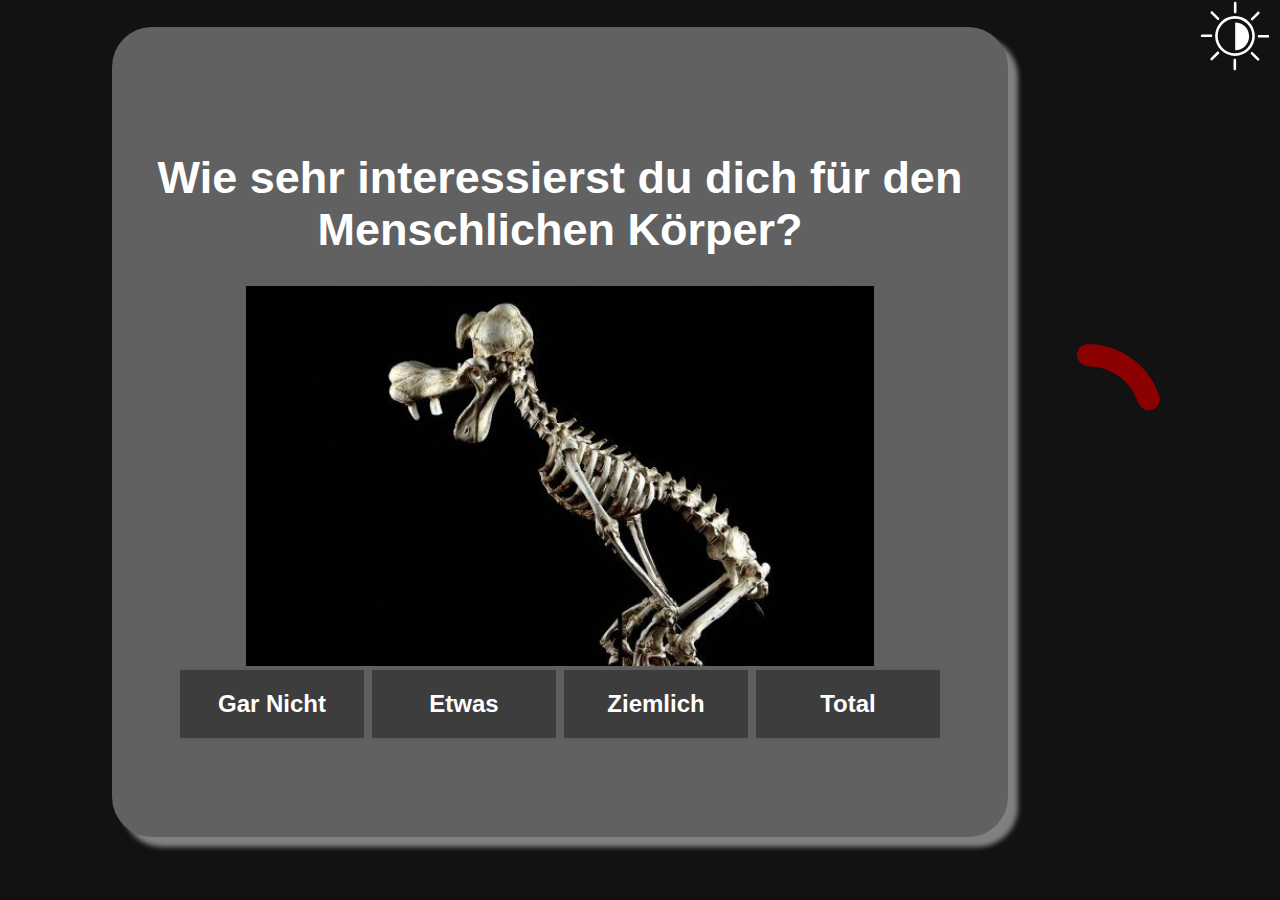
==== index.html @ cc0f7373 "Merge branch 'main' of https://github.com/UuBroot/faqHTLleonding" ====
<!DOCTYPE html>
<html lang="en">
<head>
  <meta charset="UTF-8" />
  <meta http-equiv="X-UA-Compatible" content="IE=edge" />
  <meta name="viewport" content="width=device-width, initial-scale=1.0" />
  <title>Welcher Zweig passt zu dir?</title>
  <link rel="stylesheet" href="./style/style.css" />
  <script src="./js/questions.js" defer></script>
  <script src="./js/script.js" defer></script>
</head>

<body id="body">
  <img
    src="./img/lightmodeicon.svg"
    alt="change Color"
    id="colorChanger"
    onclick="changeLightMode()"
  />
  <main id="main"></main>
  <div class="pie" style="--p:20"></div>
</body>
</html>
---- style/style.css ----
@import url("https://fonts.googleapis.com/css?family=Open+Sans&display=swap");

/*
*   Variables
*/
:root {
  /*dark*/
  --backgroundColor: rgb(97, 97, 97);
  --mainColor1: rgb(61, 61, 61);
  --mainColor2: rgb(95, 95, 95);
  --colorScheme: dark;
  --boxshadow: 10px 10px 5px 0px rgba(165, 165, 165, 0.75);
  /*free internal fire pit of hell*/
  /*
    --backgroundColor: rgb(236, 236, 236);
    --mainColor1: rgb(214, 214, 214);
    --mainColor2: rgb(231, 231, 231);
    --colorScheme: light;
    --boxshadow: 10px 10px 5px 0px rgba(165, 165, 165, 0.75);
*/
}

@property --p {
  syntax: '<number>';
  inherits: true;
  initial-value: 0;
}

.questions_grid {
  display: grid;
  width: 60vw;
  grid-template-columns: 25% 25% 25% 25%;
  margin-right: auto;
  margin-left: auto;
  animation: buttonintro 2s;
}

/*
*   Animations
*/
@keyframes h1intro {
  0% {
    transform: scale(1.4);
    opacity: 0;
  }

  100% {
    transform: scale(1);
    opacity: 1;
  }
}

@keyframes buttonintro {
  0% {
    opacity: 0;
  }

  100% {
    opacity: 1;
  }
}

@keyframes imgintro {
  0% {
    opacity: 0;
  }

  100% {
    opacity: 1;
  }
}

@keyframes bgScroll {
  0% {
    background-position: 0px 0px;
  }

  100% {
    background-position: 0px -808px;
  }
}

/*
*   Not Valiables
*/
html {
  color-scheme: var(--colorScheme);
  text-align: center;
  font-family: "Manrope-Regular", "OpenSans", sans-serif;
}

body {
  margin: 0px;
  padding: 0px;
  display: flex;
  align-items: center;
  justify-content: center;
  background-image: url();
  animation: bgScroll 20s linear infinite;
  background-position: center;
  background-size: 25%;
}

main {
  margin-top: 3vh;
  width: 70%;
  height: 90vh;

  background-color: var(--backgroundColor);
  border-radius: 40px;
  box-shadow: 10px;

  display: grid;
  align-items: center;
  justify-content: center;

  overflow: hidden;
  box-shadow: var(--boxshadow);
}

h1 {
  animation: h1intro 0.4s;
  font-size: 5vh;
}

h2 {
  margin-right: 1%;
  margin-left: 1%;
}

#img {
  height: 200%;
  width: 70%;
  margin-left: auto;
  margin-right: auto;

  background-position: top;
  background-size: 100%;
  background-repeat: no-repeat;

  animation: imgintro 1s;
}

#colorChanger {
  position: fixed;
  width: 90px;
  top: 0px;
  right: 0px;
}

#colorChanger:hover {
  cursor: pointer;
}

#persentageResult {
  display: flex;
  width: 100%;
  justify-content: space-between;
}

/*
*   Classes
*/

.questions_grid_item {
  background-color: var(--mainColor1);
  border: 4px var(--mainColor2) solid;
  transition: all 0.7s;
  user-select: none;
  cursor: pointer;
}

.questions_grid_item:hover {
  background-color: var(--mainColor2);
  border: 4px var(--mainColor1) solid;
}

/*
/*
*   Responsive
*/
@media screen and (max-width:1200px) {
  #persentageResult {
    display: block;
    width: 100%;
  }

}

@media screen and (max-width: 800px) {
  h1 {
    font-size: 180%;
  }

  #img {
    width: 90%;
    height: 200%;
    margin: 0px;
    margin-left: 5%;
  }

  .questions_grid {
    grid-template-columns: auto;
  }

  body {
    background-size: 100%;
  }

}

/** PIE **/

.pie {
  --p: 20;
  --b: 22px;
  --c: darkred;
  --w: 150px;

  width: var(--w);
  aspect-ratio: 1;
  position: relative;
  display: inline-grid;
  margin: 5px;
  place-content: center;
  font-size: 25px;
  font-weight: bold;
  font-family: sans-serif;
}

.pie:before,
.pie:after {
  content: "";
  position: absolute;
  border-radius: 50%;
}

.pie:before {
  inset: 0;
  background:
    radial-gradient(farthest-side, var(--c) 98%, #0000) top/var(--b) var(--b) no-repeat,
    conic-gradient(var(--c) calc(var(--p)*1%), #0000 0);
  -webkit-mask: radial-gradient(farthest-side, #0000 calc(99% - var(--b)), #000 calc(100% - var(--b)));
  mask: radial-gradient(farthest-side, #0000 calc(99% - var(--b)), #000 calc(100% - var(--b)));
}

.pie:after {
  inset: calc(50% - var(--b)/2);
  background: var(--c);
  transform: rotate(calc(var(--p)*3.6deg)) translateY(calc(50% - var(--w)/2));
}

.animate {
  animation: p 1s .5s both;
}

.no-round:before {
  background-size: 0 0, auto;
}

.no-round:after {
  content: none;
}

@keyframes p {
  from {
    --p: 0
  }
}
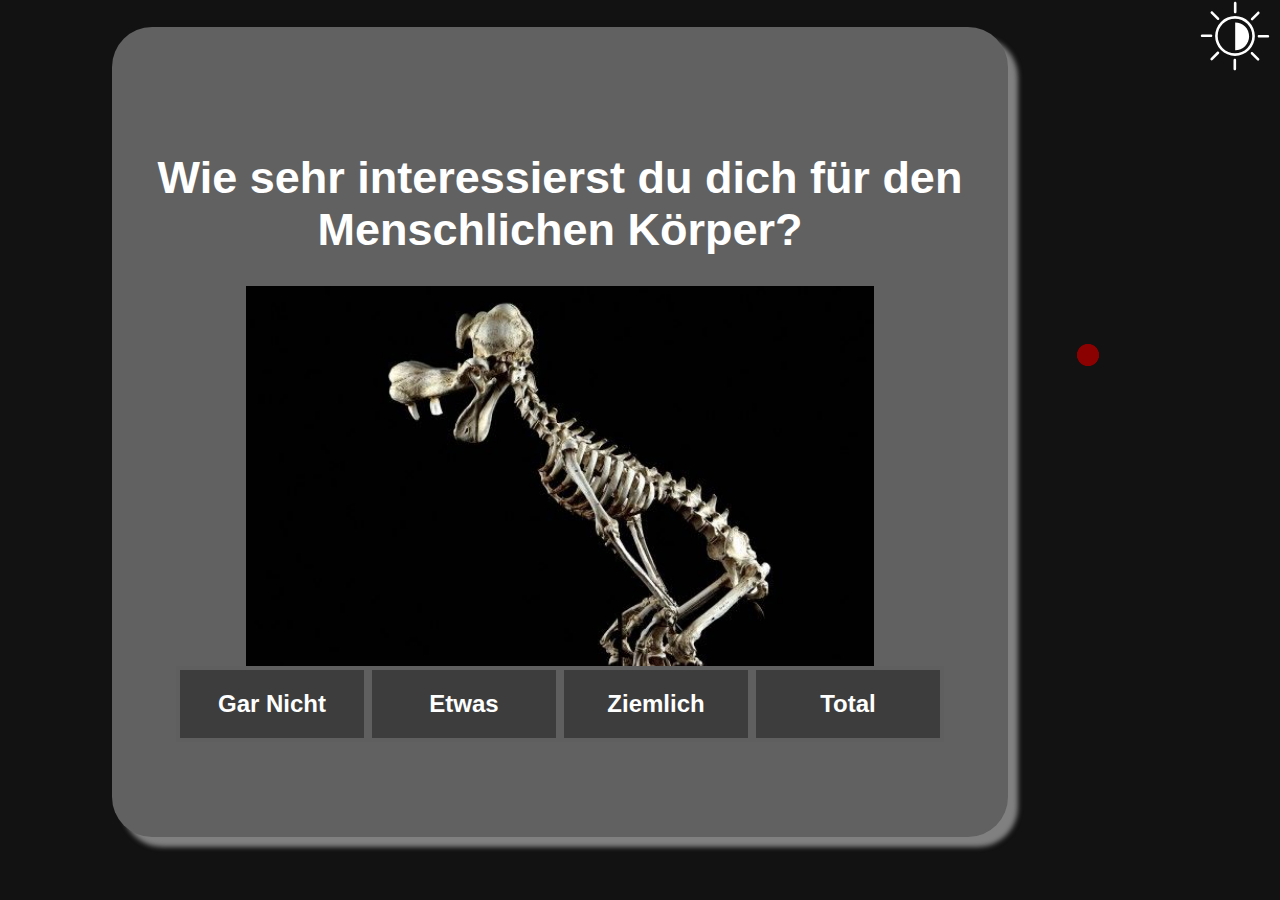
==== commit 28f75acf: "asd" ====
--- a/index.html
+++ b/index.html
@@ -1,5 +1,6 @@
 <!DOCTYPE html>
 <html lang="en">
+
 <head>
   <meta charset="UTF-8" />
   <meta http-equiv="X-UA-Compatible" content="IE=edge" />
@@ -11,13 +12,10 @@
 </head>
 
 <body id="body">
-  <img
-    src="./img/lightmodeicon.svg"
-    alt="change Color"
-    id="colorChanger"
-    onclick="changeLightMode()"
-  />
+  <img src="./img/lightmodeicon.svg" alt="change Color" id="colorChanger" onclick="changeLightMode()">
   <main id="main"></main>
-  <div class="pie" style="--p:20"></div>
+  <div class="pie" style="--p:0" id="pie"></div>
+  <div id="boxZweig"></div>
 </body>
+
 </html>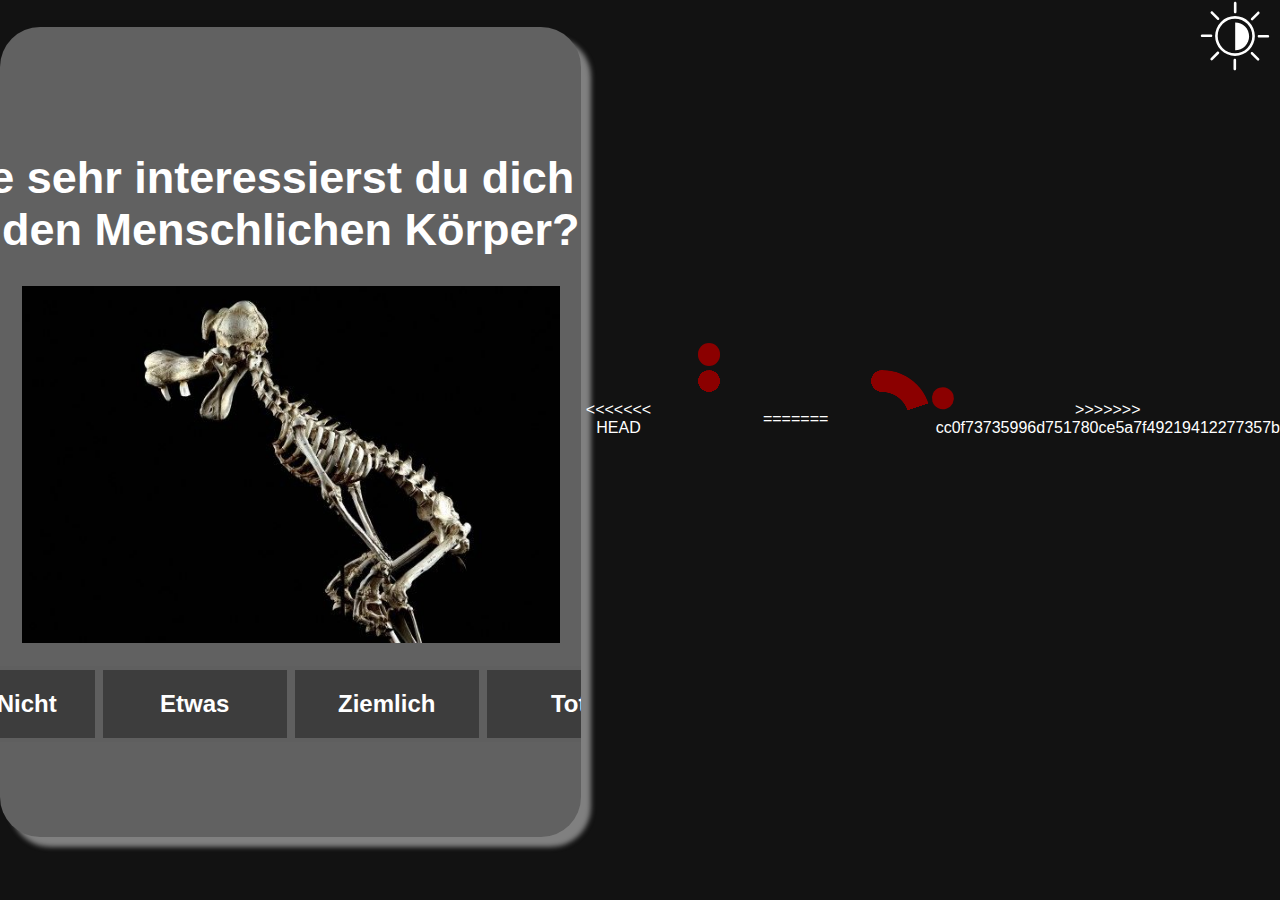
==== commit ed9c6739: "SUS" ====
--- a/index.html
+++ b/index.html
@@ -1,6 +1,5 @@
 <!DOCTYPE html>
 <html lang="en">
-
 <head>
   <meta charset="UTF-8" />
   <meta http-equiv="X-UA-Compatible" content="IE=edge" />
@@ -12,10 +11,18 @@
 </head>
 
 <body id="body">
-  <img src="./img/lightmodeicon.svg" alt="change Color" id="colorChanger" onclick="changeLightMode()">
+  <img
+    src="./img/lightmodeicon.svg"
+    alt="change Color"
+    id="colorChanger"
+    onclick="changeLightMode()"
+  />
   <main id="main"></main>
+<<<<<<< HEAD
   <div class="pie" style="--p:0" id="pie"></div>
   <div id="boxZweig"></div>
+=======
+  <div class="pie" style="--p:20"></div>
+>>>>>>> cc0f73735996d751780ce5a7f49219412277357b
 </body>
-
 </html>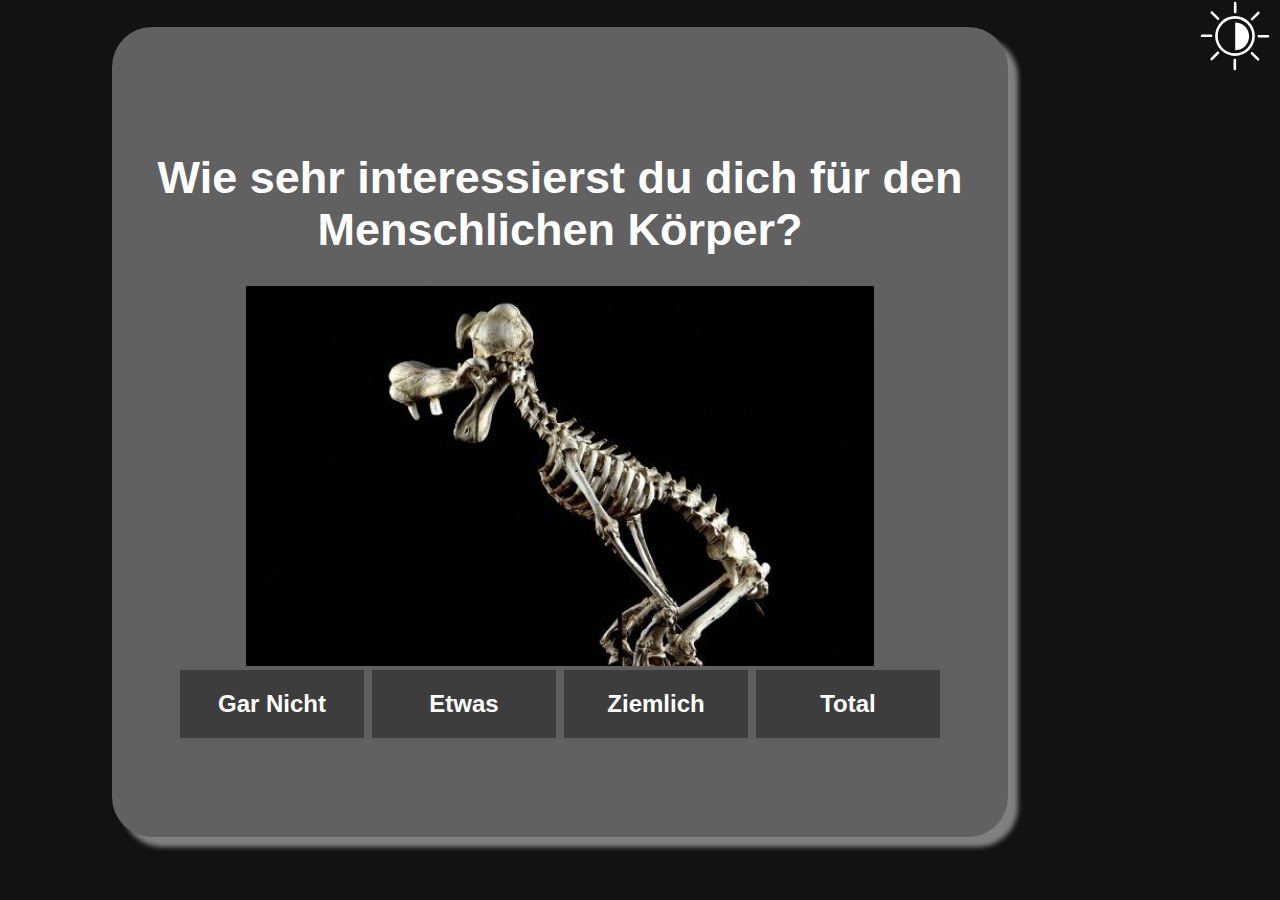
==== commit e21f754a: "pie gefertigt gemacht" ====
--- a/index.html
+++ b/index.html
@@ -18,11 +18,7 @@
     onclick="changeLightMode()"
   />
   <main id="main"></main>
-<<<<<<< HEAD
   <div class="pie" style="--p:0" id="pie"></div>
   <div id="boxZweig"></div>
-=======
-  <div class="pie" style="--p:20"></div>
->>>>>>> cc0f73735996d751780ce5a7f49219412277357b
 </body>
 </html>--- a/style/style.css
+++ b/style/style.css
@@ -226,6 +226,7 @@
   font-size: 25px;
   font-weight: bold;
   font-family: sans-serif;
+  opacity: 0;
 }
 
 .pie:before,
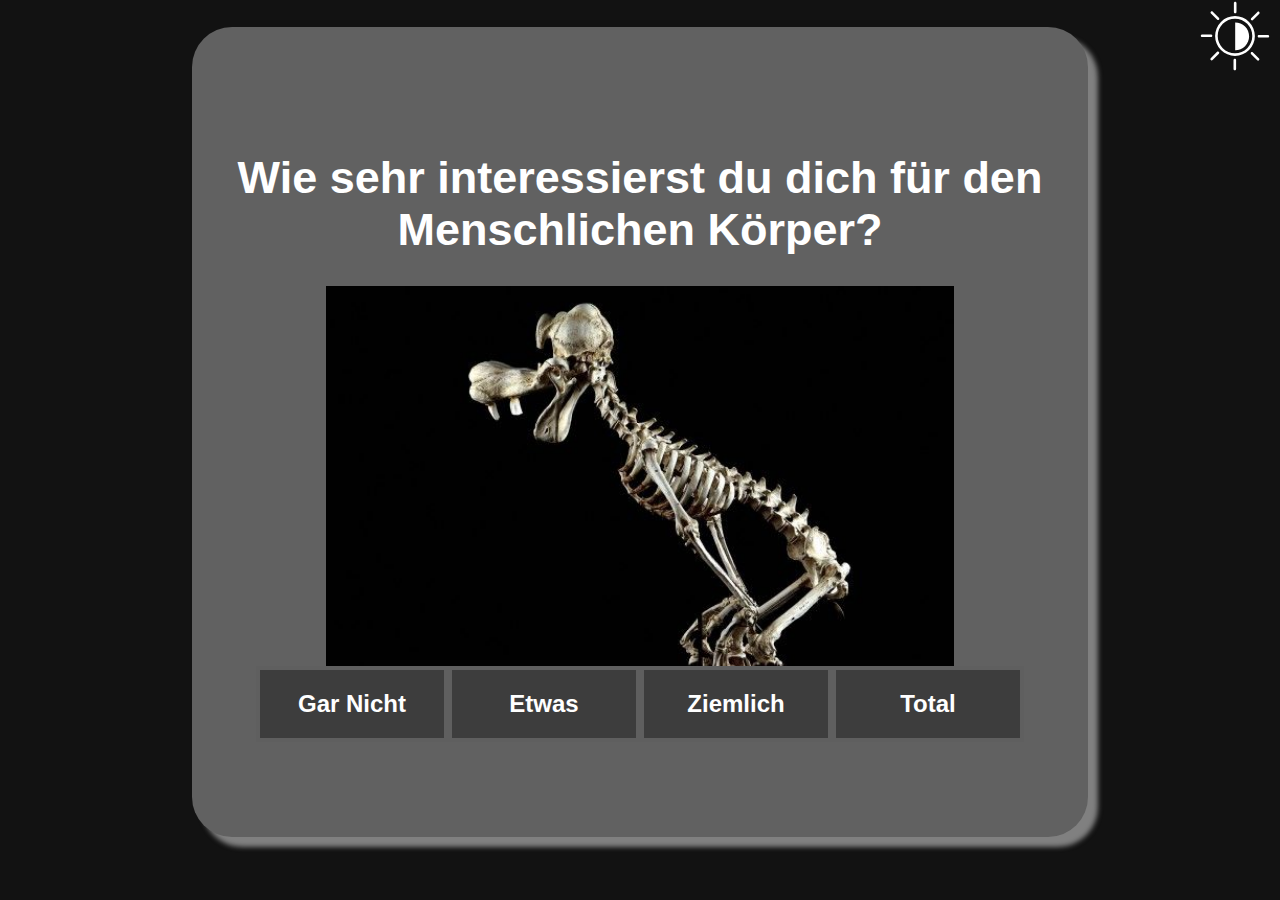
==== commit a0072089: "cahnges" ====
--- a/index.html
+++ b/index.html
@@ -18,7 +18,6 @@
     onclick="changeLightMode()"
   />
   <main id="main"></main>
-  <div class="pie" style="--p:0" id="pie"></div>
   <div id="boxZweig"></div>
 </body>
 </html>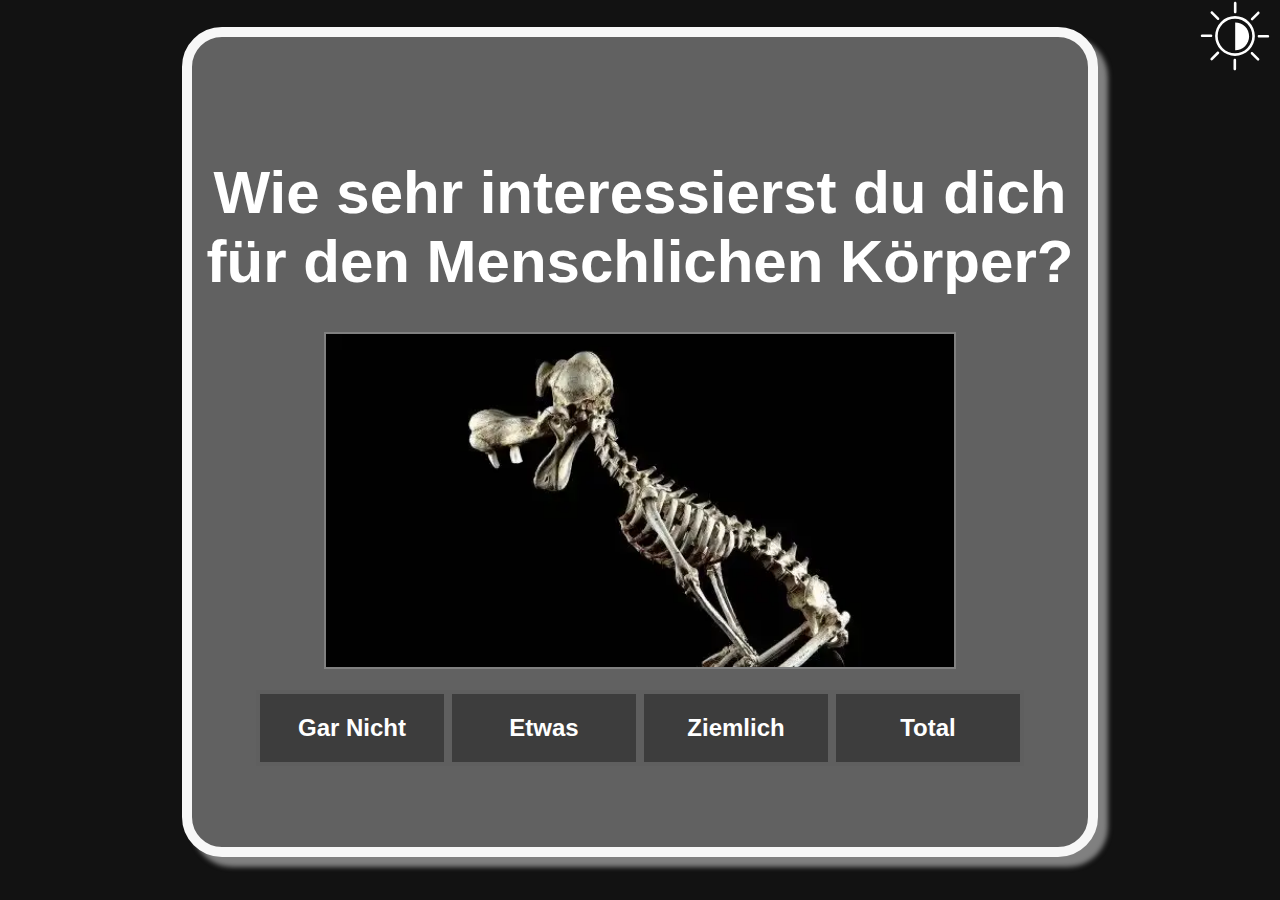
==== commit cb5d41b9: "sex timon und pumber" ====
--- a/index.html
+++ b/index.html
@@ -1,23 +1,22 @@
 <!DOCTYPE html>
 <html lang="en">
+
 <head>
-  <meta charset="UTF-8" />
-  <meta http-equiv="X-UA-Compatible" content="IE=edge" />
-  <meta name="viewport" content="width=device-width, initial-scale=1.0" />
-  <title>Welcher Zweig passt zu dir?</title>
-  <link rel="stylesheet" href="./style/style.css" />
-  <script src="./js/questions.js" defer></script>
-  <script src="./js/script.js" defer></script>
+    <meta charset="UTF-8" />
+    <meta http-equiv="X-UA-Compatible" content="IE=edge" />
+    <meta name="viewport" content="width=device-width, initial-scale=1.0" />
+    <title>Welcher Zweig passt zu dir?</title>
+    <link rel="stylesheet" href="./style/style.css" />
+    <script src="./js/questions.js" defer></script>
+    <script src="./js/script.js" defer></script>
 </head>
 
 <body id="body">
-  <img
-    src="./img/lightmodeicon.svg"
-    alt="change Color"
-    id="colorChanger"
-    onclick="changeLightMode()"
-  />
-  <main id="main"></main>
-  <div id="boxZweig"></div>
+    <img src="./img/lightmodeicon.svg" alt="change Color" id="colorChanger" onclick="changeLightMode()" />
+    <main id="main">
+        <div id="pie" style="--p: 20"></div>
+        <div id="boxZweig"></div>
+    </main>
 </body>
+
 </html>--- a/style/style.css
+++ b/style/style.css
@@ -5,19 +5,13 @@
 */
 :root {
   /*dark*/
-  --backgroundColor: rgb(97, 97, 97);
+  --backgroundColor: rgb(63, 63, 63);
   --mainColor1: rgb(61, 61, 61);
   --mainColor2: rgb(95, 95, 95);
   --colorScheme: dark;
-  --boxshadow: 10px 10px 5px 0px rgba(165, 165, 165, 0.75);
-  /*free internal fire pit of hell*/
-  /*
-    --backgroundColor: rgb(236, 236, 236);
-    --mainColor1: rgb(214, 214, 214);
-    --mainColor2: rgb(231, 231, 231);
-    --colorScheme: light;
-    --boxshadow: 10px 10px 5px 0px rgba(165, 165, 165, 0.75);
-*/
+  --boxshadow: 10px 10px 5px 0px rgba(65, 65, 65, 0.75);
+  --border: 10px rgb(247, 247, 247) solid;
+  --imgBorder: 2px gray solid;
 }
 
 @property --p {
@@ -32,6 +26,7 @@
   grid-template-columns: 25% 25% 25% 25%;
   margin-right: auto;
   margin-left: auto;
+  margin-top: 2vw;
   animation: buttonintro 2s;
 }
 
@@ -116,11 +111,18 @@
 
   overflow: hidden;
   box-shadow: var(--boxshadow);
+
+  margin-left: auto;
+  margin-right: auto;
+  text-align: center;
+  justify-content: center;
+
+  border: var(--border);
 }
 
 h1 {
   animation: h1intro 0.4s;
-  font-size: 5vh;
+  font-size: 60px;
 }
 
 h2 {
@@ -139,6 +141,8 @@
   background-repeat: no-repeat;
 
   animation: imgintro 1s;
+
+  border: var(--imgBorder);
 }
 
 #colorChanger {
@@ -158,6 +162,9 @@
   justify-content: space-between;
 }
 
+#boxZweig {
+  font-weight: 1000;
+}
 /*
 *   Classes
 */
@@ -175,58 +182,25 @@
   border: 4px var(--mainColor1) solid;
 }
 
-/*
-/*
-*   Responsive
-*/
-@media screen and (max-width:1200px) {
-  #persentageResult {
-    display: block;
-    width: 100%;
-  }
-
-}
-
-@media screen and (max-width: 800px) {
-  h1 {
-    font-size: 180%;
-  }
-
-  #img {
-    width: 90%;
-    height: 200%;
-    margin: 0px;
-    margin-left: 5%;
-  }
-
-  .questions_grid {
-    grid-template-columns: auto;
-  }
-
-  body {
-    background-size: 100%;
-  }
-
-}
-
 /** PIE **/
 
 .pie {
-  --p: 20;
+  --p: 0;
   --b: 22px;
   --c: darkred;
   --w: 150px;
 
   width: var(--w);
   aspect-ratio: 1;
-  position: relative;
+  position: absolute;
   display: inline-grid;
-  margin: 5px;
   place-content: center;
   font-size: 25px;
   font-weight: bold;
   font-family: sans-serif;
-  opacity: 0;
+
+  top: 40%;
+  left: 45%;
 }
 
 .pie:before,
@@ -267,4 +241,49 @@
   from {
     --p: 0
   }
+}
+
+/*
+/*
+*   Responsive
+*/
+@media screen and (max-width:1200px) {
+  #persentageResult {
+    display: block;
+    width: 100%;
+  }
+  .pie {
+    left: 35vw;
+  }
+  h1 {
+    font-size: 250%;
+  }
+  #img {
+    width: 90%;
+    height: 130%;
+    margin: 0px;
+    margin-left: 5%;
+  }
+}
+
+@media screen and (max-width: 800px) {
+  h1 {
+    font-size: 180%;
+  }
+
+  #img {
+    width: 90%;
+    height: 200%;
+    margin: 0px;
+    margin-left: 5%;
+  }
+
+  .questions_grid {
+    grid-template-columns: auto;
+  }
+
+  body {
+    background-size: 100%;
+  }
+
 }